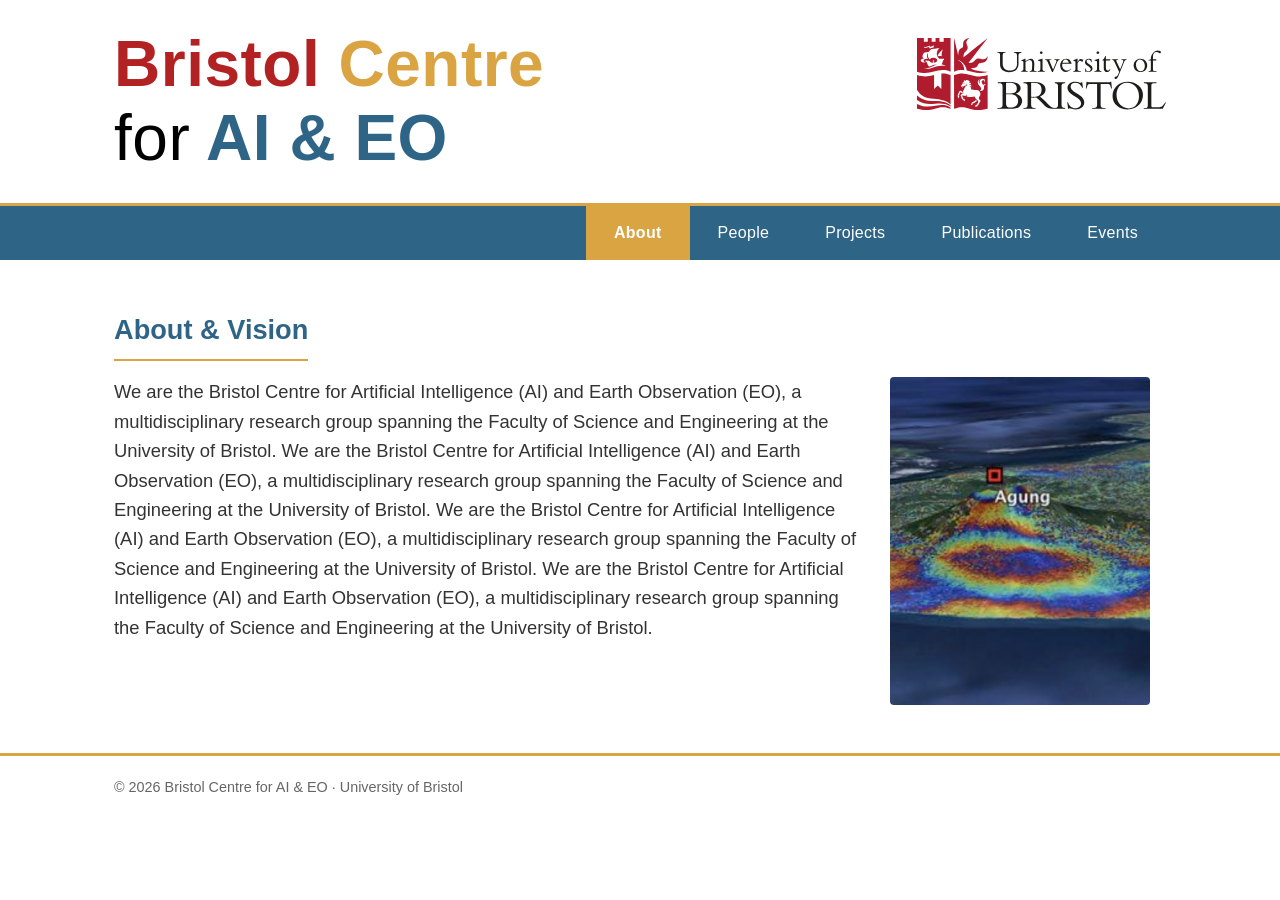
==== index.html @ e20cc198 "git init" ====
<!DOCTYPE html>
<html lang="en">
<head>
  <meta charset="UTF-8">
  <meta name="viewport" content="width=device-width, initial-scale=1.0">
  <title>Bristol Centre for AI &amp; EO</title>
  <style>
    :root {
      --teal: #2e6587;
      --gold: #D9A441;
      --brick: #B22222;
    }

    * {
      margin: 0;
      padding: 0;
      box-sizing: border-box;
    }

    body {
      font-family: "Myriad Pro", "Segoe UI", Helvetica, Arial, sans-serif;
      background: #ffffff;
      color: #1a1a1a;
      line-height: 1.6;
    }

    .container {
      max-width: 1100px;
      margin: 0 auto;
      padding: 0 24px;
    }

    /* Header */
    header {
      border-bottom: 3px solid var(--gold);
    }

    .header-inner {
      display: flex;
      align-items: flex-start;
      justify-content: space-between;
      flex-wrap: wrap;
      gap: 24px;
      padding-top: 28px;
      padding-bottom: 28px;
    }

    .site-title {
      font-size: 4rem;
      font-weight: 700;
      text-align: left;
      letter-spacing: 0.5px;
      line-height: 1.15;
    }

    .site-title .bristol { color: var(--brick); }
    .site-title .centre  { color: var(--gold); }
    .site-title .for     { color: #000000; font-weight: 500; }
    .site-title .aieo    { color: var(--teal); }

    .logo img {
      height: 72px;
      width: auto;
      display: block;
      margin-top: 10px;
    }

    /* Tab menu */
    nav {
      background: var(--teal);
    }

    .tabs {
      display: flex;
      justify-content: flex-end;
      list-style: none;
    }

    .tabs a {
      display: block;
      padding: 14px 28px;
      color: #ffffff;
      text-decoration: none;
      font-size: 1rem;
      letter-spacing: 0.3px;
      transition: background 0.2s ease;
    }

    .tabs a:hover {
      background: rgba(255, 255, 255, 0.12);
    }

    .tabs a.active {
      background: var(--gold);
      font-weight: 600;
    }

    /* Main content */
    main {
      padding: 48px 0;
    }

    main h2 {
      color: var(--teal);
      font-size: 1.7rem;
      margin-bottom: 16px;
      padding-bottom: 8px;
      border-bottom: 2px solid var(--gold);
      display: inline-block;
    }

    main p {
      font-size: 1.15rem;
      color: #333333;
    }

    .about-body {
      display: flex;
      align-items: flex-start;
      gap: 32px;
    }

    .about-body p {
      flex: 1;
      min-width: 0;
    }

    .about-figure {
      flex: 0 0 260px;
      margin-left: auto;
      margin-right: 16px;
    }

    .about-figure img {
      display: block;
      width: 100%;
      height: auto;
      border-radius: 4px;
    }

    /* Footer */
    footer {
      border-top: 3px solid var(--gold);
      margin-top: 0px;
    }

    footer .container {
      padding-top: 20px;
      padding-bottom: 20px;
      font-size: 0.9rem;
      color: #666666;
    }

    @media (max-width: 640px) {
      .header-inner {
        flex-direction: column;
        align-items: flex-start;
      }

      .logo img {
        height: 48px;
      }

      .tabs {
        flex-wrap: wrap;
      }

      .tabs a {
        padding: 12px 18px;
      }

      .about-body {
        flex-direction: column;
        gap: 24px;
      }

      .about-figure {
        flex: 1 1 auto;
        width: 100%;
        margin-right: 0;
      }
    }
  </style>
</head>
<body>

  <header>
    <div class="container header-inner">
      <h1 class="site-title">
        <span class="bristol">Bristol</span>
        <span class="centre">Centre</span><br>
        <span class="for">for</span>
        <span class="aieo">AI &amp; EO</span>
      </h1>
      <div class="logo">
        <img src="uob-logo.svg" alt="University of Bristol logo">
      </div>
    </div>
  </header>

  <nav>
    <div class="container">
      <ul class="tabs">
        <li><a href="#about" class="active">About</a></li>
        <li><a href="#people">People</a></li>
        <li><a href="#projects">Projects</a></li>
        <li><a href="#publications">Publications</a></li>
        <li><a href="#events">Events</a></li>
      </ul>
    </div>
  </nav>

  <main>
    <div class="container">
      <h2>About &amp; Vision</h2>
      <div class="about-body">
        <p>
          We are the Bristol Centre for Artificial Intelligence (AI) and Earth Observation (EO), a multidisciplinary research group spanning the Faculty of Science and Engineering at the University of Bristol. We are the Bristol Centre for Artificial Intelligence (AI) and Earth Observation (EO), a multidisciplinary research group spanning the Faculty of Science and Engineering at the University of Bristol. We are the Bristol Centre for Artificial Intelligence (AI) and Earth Observation (EO), a multidisciplinary research group spanning the Faculty of Science and Engineering at the University of Bristol. We are the Bristol Centre for Artificial Intelligence (AI) and Earth Observation (EO), a multidisciplinary research group spanning the Faculty of Science and Engineering at the University of Bristol.
        </p>
        <figure class="about-figure">
          <img src="img/teaser.jpg" alt="Bristol Centre for AI and Earth Observation">
        </figure>
      </div>
    </div>
  </main>

  <footer>
    <div class="container">
      &copy; 2026 Bristol Centre for AI &amp; EO &middot; University of Bristol
    </div>
  </footer>

</body>
</html>
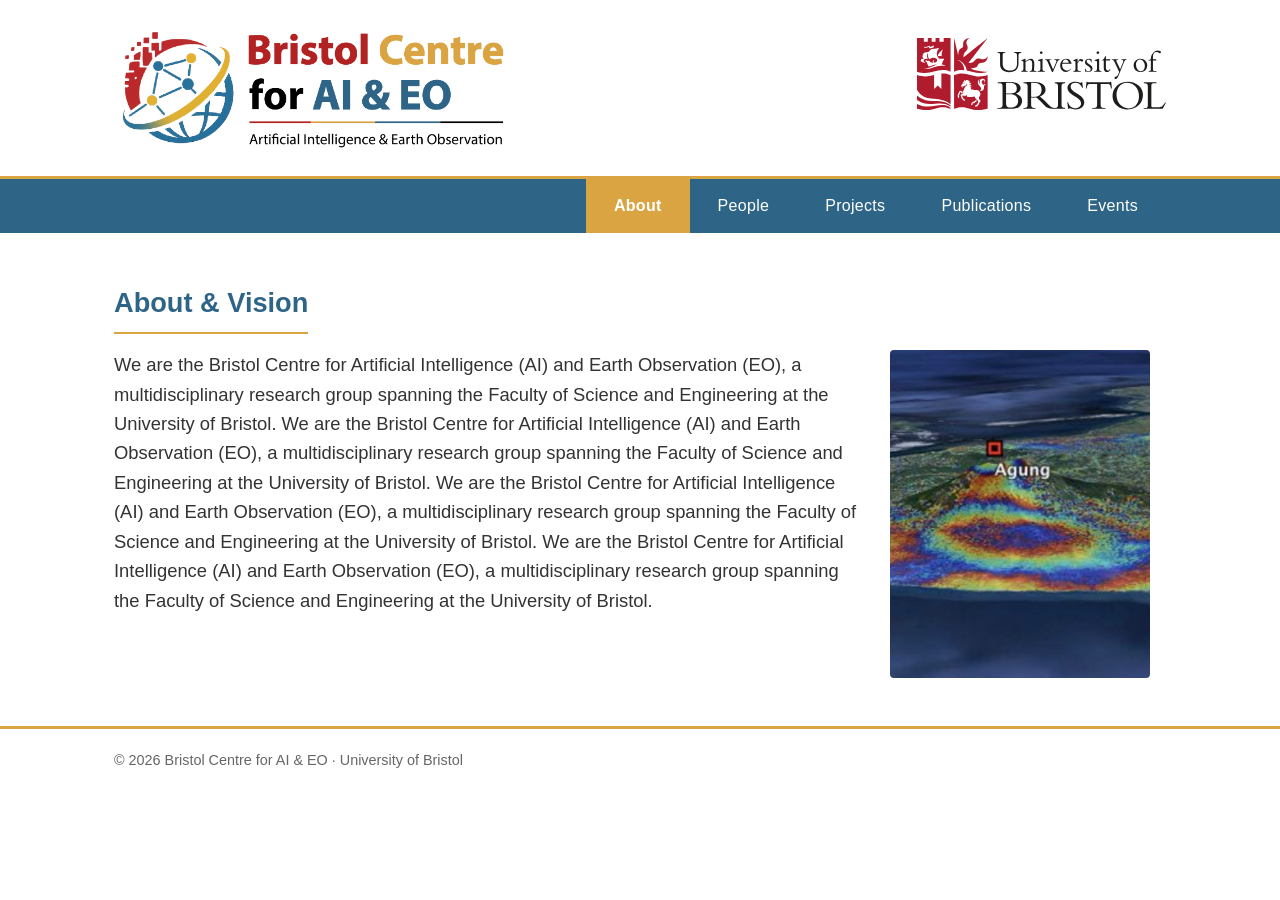
==== commit 57408632: "change to logo" ====
--- a/index.html
+++ b/index.html
@@ -45,18 +45,12 @@
       padding-bottom: 28px;
     }
 
-    .site-title {
-      font-size: 4rem;
-      font-weight: 700;
-      text-align: left;
-      letter-spacing: 0.5px;
-      line-height: 1.15;
-    }
-
-    .site-title .bristol { color: var(--brick); }
-    .site-title .centre  { color: var(--gold); }
-    .site-title .for     { color: #000000; font-weight: 500; }
-    .site-title .aieo    { color: var(--teal); }
+    .site-title img {
+      display: block;
+      height: 120px;
+      width: auto;
+      max-width: 100%;
+    }
 
     .logo img {
       height: 72px;
@@ -157,6 +151,11 @@
         align-items: flex-start;
       }
 
+      .site-title img {
+        height: auto;
+        width: 100%;
+      }
+
       .logo img {
         height: 48px;
       }
@@ -187,10 +186,7 @@
   <header>
     <div class="container header-inner">
       <h1 class="site-title">
-        <span class="bristol">Bristol</span>
-        <span class="centre">Centre</span><br>
-        <span class="for">for</span>
-        <span class="aieo">AI &amp; EO</span>
+        <img src="BristolAIEO_logo.png" alt="Bristol Centre for AI &amp; EO — Artificial Intelligence &amp; Earth Observation">
       </h1>
       <div class="logo">
         <img src="uob-logo.svg" alt="University of Bristol logo">
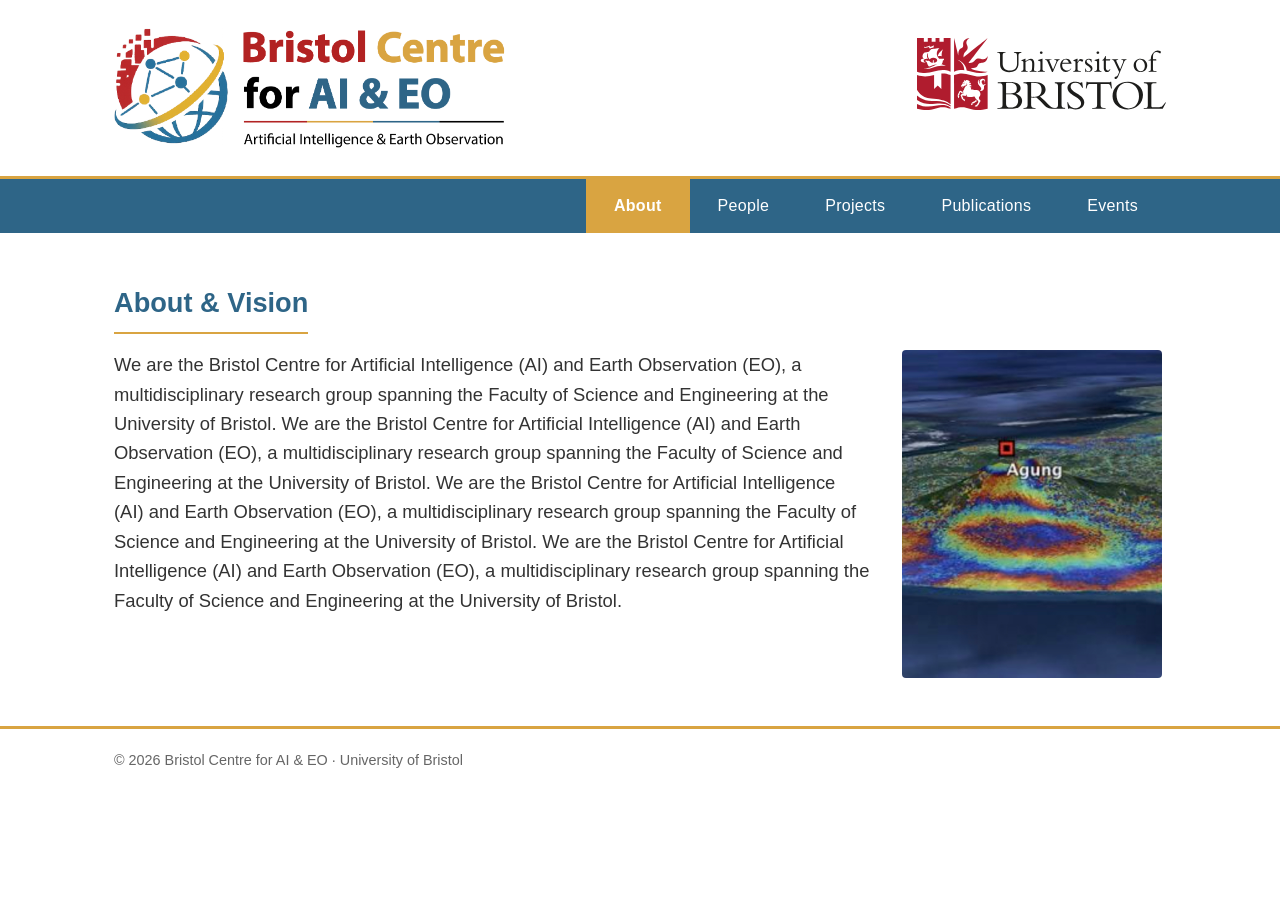
==== commit 7111429a: "event page" ====
--- a/index.html
+++ b/index.html
@@ -4,182 +4,7 @@
   <meta charset="UTF-8">
   <meta name="viewport" content="width=device-width, initial-scale=1.0">
   <title>Bristol Centre for AI &amp; EO</title>
-  <style>
-    :root {
-      --teal: #2e6587;
-      --gold: #D9A441;
-      --brick: #B22222;
-    }
-
-    * {
-      margin: 0;
-      padding: 0;
-      box-sizing: border-box;
-    }
-
-    body {
-      font-family: "Myriad Pro", "Segoe UI", Helvetica, Arial, sans-serif;
-      background: #ffffff;
-      color: #1a1a1a;
-      line-height: 1.6;
-    }
-
-    .container {
-      max-width: 1100px;
-      margin: 0 auto;
-      padding: 0 24px;
-    }
-
-    /* Header */
-    header {
-      border-bottom: 3px solid var(--gold);
-    }
-
-    .header-inner {
-      display: flex;
-      align-items: flex-start;
-      justify-content: space-between;
-      flex-wrap: wrap;
-      gap: 24px;
-      padding-top: 28px;
-      padding-bottom: 28px;
-    }
-
-    .site-title img {
-      display: block;
-      height: 120px;
-      width: auto;
-      max-width: 100%;
-    }
-
-    .logo img {
-      height: 72px;
-      width: auto;
-      display: block;
-      margin-top: 10px;
-    }
-
-    /* Tab menu */
-    nav {
-      background: var(--teal);
-    }
-
-    .tabs {
-      display: flex;
-      justify-content: flex-end;
-      list-style: none;
-    }
-
-    .tabs a {
-      display: block;
-      padding: 14px 28px;
-      color: #ffffff;
-      text-decoration: none;
-      font-size: 1rem;
-      letter-spacing: 0.3px;
-      transition: background 0.2s ease;
-    }
-
-    .tabs a:hover {
-      background: rgba(255, 255, 255, 0.12);
-    }
-
-    .tabs a.active {
-      background: var(--gold);
-      font-weight: 600;
-    }
-
-    /* Main content */
-    main {
-      padding: 48px 0;
-    }
-
-    main h2 {
-      color: var(--teal);
-      font-size: 1.7rem;
-      margin-bottom: 16px;
-      padding-bottom: 8px;
-      border-bottom: 2px solid var(--gold);
-      display: inline-block;
-    }
-
-    main p {
-      font-size: 1.15rem;
-      color: #333333;
-    }
-
-    .about-body {
-      display: flex;
-      align-items: flex-start;
-      gap: 32px;
-    }
-
-    .about-body p {
-      flex: 1;
-      min-width: 0;
-    }
-
-    .about-figure {
-      flex: 0 0 260px;
-      margin-left: auto;
-      margin-right: 16px;
-    }
-
-    .about-figure img {
-      display: block;
-      width: 100%;
-      height: auto;
-      border-radius: 4px;
-    }
-
-    /* Footer */
-    footer {
-      border-top: 3px solid var(--gold);
-      margin-top: 0px;
-    }
-
-    footer .container {
-      padding-top: 20px;
-      padding-bottom: 20px;
-      font-size: 0.9rem;
-      color: #666666;
-    }
-
-    @media (max-width: 640px) {
-      .header-inner {
-        flex-direction: column;
-        align-items: flex-start;
-      }
-
-      .site-title img {
-        height: auto;
-        width: 100%;
-      }
-
-      .logo img {
-        height: 48px;
-      }
-
-      .tabs {
-        flex-wrap: wrap;
-      }
-
-      .tabs a {
-        padding: 12px 18px;
-      }
-
-      .about-body {
-        flex-direction: column;
-        gap: 24px;
-      }
-
-      .about-figure {
-        flex: 1 1 auto;
-        width: 100%;
-        margin-right: 0;
-      }
-    }
-  </style>
+  <link rel="stylesheet" href="css/style.css">
 </head>
 <body>
 
@@ -197,11 +22,11 @@
   <nav>
     <div class="container">
       <ul class="tabs">
-        <li><a href="#about" class="active">About</a></li>
+        <li><a href="index.html" class="active">About</a></li>
         <li><a href="#people">People</a></li>
         <li><a href="#projects">Projects</a></li>
         <li><a href="#publications">Publications</a></li>
-        <li><a href="#events">Events</a></li>
+        <li><a href="events.html">Events</a></li>
       </ul>
     </div>
   </nav>
--- a/css/style.css
+++ b/css/style.css
@@ -0,0 +1,215 @@
+:root {
+  --teal: #2e6587;
+  --gold: #D9A441;
+  --brick: #B22222;
+}
+
+* {
+  margin: 0;
+  padding: 0;
+  box-sizing: border-box;
+}
+
+body {
+  font-family: "Myriad Pro", "Segoe UI", Helvetica, Arial, sans-serif;
+  background: #ffffff;
+  color: #1a1a1a;
+  line-height: 1.6;
+}
+
+.container {
+  max-width: 1100px;
+  margin: 0 auto;
+  padding: 0 24px;
+}
+
+/* Header */
+header {
+  border-bottom: 3px solid var(--gold);
+}
+
+.header-inner {
+  display: flex;
+  align-items: flex-start;
+  justify-content: space-between;
+  flex-wrap: wrap;
+  gap: 24px;
+  padding-top: 28px;
+  padding-bottom: 28px;
+}
+
+.site-title img {
+  display: block;
+  height: 120px;
+  width: auto;
+  max-width: 100%;
+}
+
+.logo img {
+  height: 72px;
+  width: auto;
+  display: block;
+  margin-top: 10px;
+}
+
+/* Tab menu */
+nav {
+  background: var(--teal);
+}
+
+.tabs {
+  display: flex;
+  justify-content: flex-end;
+  list-style: none;
+}
+
+.tabs a {
+  display: block;
+  padding: 14px 28px;
+  color: #ffffff;
+  text-decoration: none;
+  font-size: 1rem;
+  letter-spacing: 0.3px;
+  transition: background 0.2s ease;
+}
+
+.tabs a:hover {
+  background: rgba(255, 255, 255, 0.12);
+}
+
+.tabs a.active {
+  background: var(--gold);
+  font-weight: 600;
+}
+
+/* Main content */
+main {
+  padding: 48px 0;
+}
+
+main h2 {
+  color: var(--teal);
+  font-size: 1.7rem;
+  margin-bottom: 16px;
+  padding-bottom: 8px;
+  border-bottom: 2px solid var(--gold);
+  display: inline-block;
+}
+
+main p {
+  font-size: 1.15rem;
+  color: #333333;
+}
+
+.about-body {
+  display: flex;
+  align-items: flex-start;
+  gap: 32px;
+}
+
+.about-body p {
+  flex: 1;
+  min-width: 0;
+}
+
+.about-figure {
+  flex: 0 0 260px;
+  margin-left: auto;
+  margin-right: 4px;
+}
+
+.about-figure img {
+  display: block;
+  width: 100%;
+  height: auto;
+  border-radius: 4px;
+}
+
+/* Events table */
+.table-wrap {
+  overflow-x: auto;
+}
+
+.events-table {
+  width: 100%;
+  border-collapse: collapse;
+  font-size: 1.05rem;
+}
+
+.events-table th {
+  text-align: left;
+  padding: 12px 16px;
+  font-weight: 600;
+  white-space: nowrap;
+  border-bottom: 1px solid #e0e0e0;
+}
+
+.events-table td {
+  padding: 14px 16px;
+  border-bottom: 1px solid #e0e0e0;
+  color: #333333;
+  vertical-align: top;
+}
+
+.events-table td:first-child {
+  width: 220px;
+  white-space: nowrap;
+  color: var(--teal);
+  font-weight: 500;
+}
+
+.events-table tbody tr:hover {
+  background: #f7f7f7;
+}
+
+/* Footer */
+footer {
+  border-top: 3px solid var(--gold);
+  margin-top: 0px;
+}
+
+footer .container {
+  padding-top: 20px;
+  padding-bottom: 20px;
+  font-size: 0.9rem;
+  color: #666666;
+}
+
+@media (max-width: 640px) {
+  .header-inner {
+    flex-direction: column;
+    align-items: flex-start;
+  }
+
+  .site-title img {
+    height: auto;
+    width: 100%;
+  }
+
+  .logo img {
+    height: 48px;
+  }
+
+  .tabs {
+    flex-wrap: wrap;
+  }
+
+  .tabs a {
+    padding: 12px 18px;
+  }
+
+  .about-body {
+    flex-direction: column;
+    gap: 24px;
+  }
+
+  .about-figure {
+    flex: 1 1 auto;
+    width: 100%;
+    margin-right: 0;
+  }
+
+  .events-table td:first-child {
+    width: auto;
+  }
+}
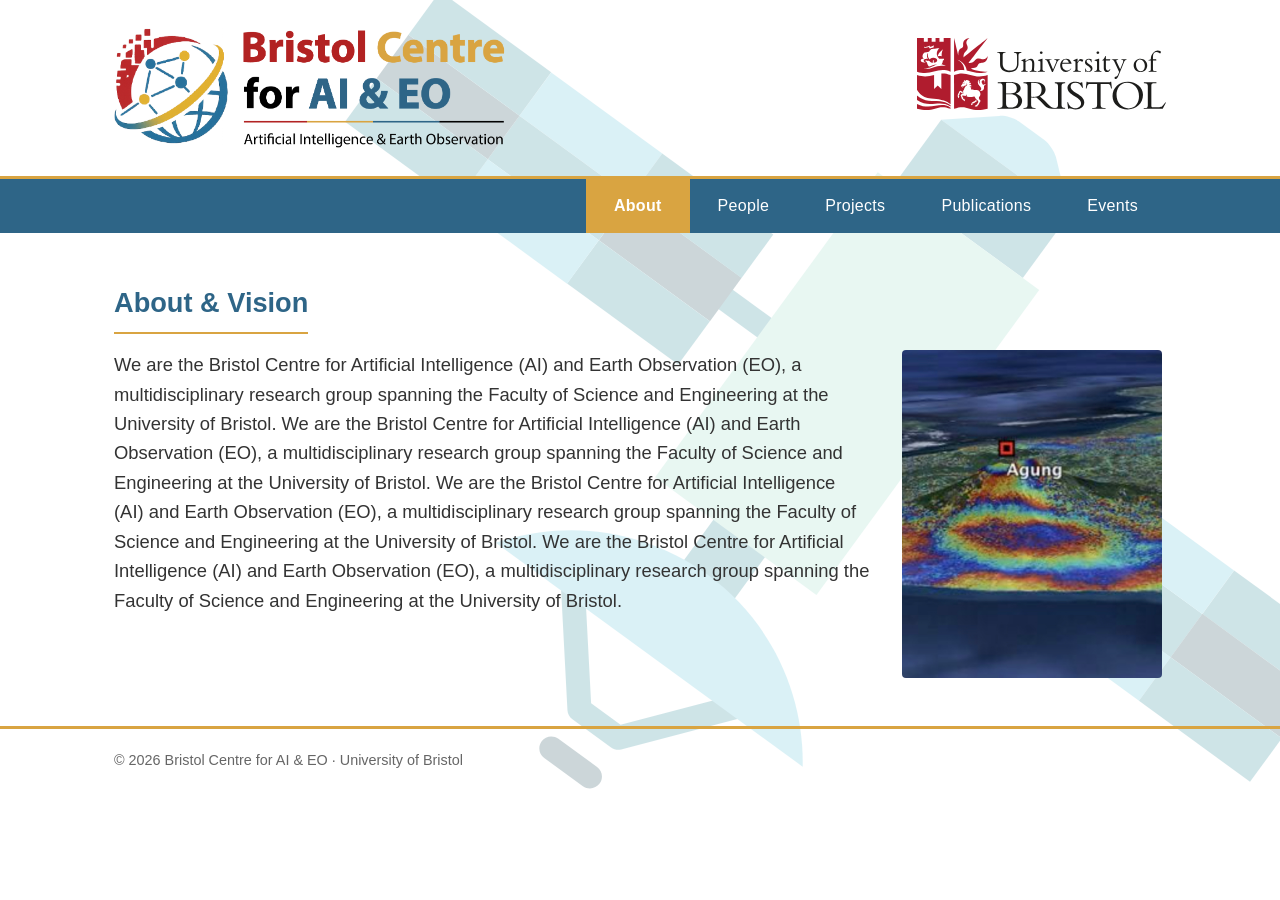
==== commit dbc9b78e: "add sat background" ====
--- a/index.html
+++ b/index.html
@@ -7,6 +7,8 @@
   <link rel="stylesheet" href="css/style.css">
 </head>
 <body>
+
+  <div class="page-top">
 
   <header>
     <div class="container header-inner">
@@ -45,11 +47,15 @@
     </div>
   </main>
 
+  
+
   <footer>
     <div class="container">
       &copy; 2026 Bristol Centre for AI &amp; EO &middot; University of Bristol
     </div>
   </footer>
 
+  </div>
+  
 </body>
 </html>
--- a/css/style.css
+++ b/css/style.css
@@ -21,6 +21,30 @@
   max-width: 1100px;
   margin: 0 auto;
   padding: 0 24px;
+}
+
+/* Satellite watermark spanning the header and main content */
+.page-top {
+  position: relative;
+  overflow: hidden;
+}
+
+.page-top::before {
+  content: "";
+  position: absolute;
+  inset: 0;
+  background-image: url("../img/satellite-svgrepo-com.svg");
+  background-repeat: no-repeat;
+  background-position: right -65px top -110px;
+  background-size: 1000px 1000px;
+  opacity: 0.2;
+  pointer-events: none;
+  z-index: 0;
+}
+
+.page-top > * {
+  position: relative;
+  z-index: 1;
 }
 
 /* Header */
@@ -181,6 +205,11 @@
     align-items: flex-start;
   }
 
+  .page-top::before {
+    background-size: 320px 320px;
+    background-position: right -40px center;
+  }
+
   .site-title img {
     height: auto;
     width: 100%;
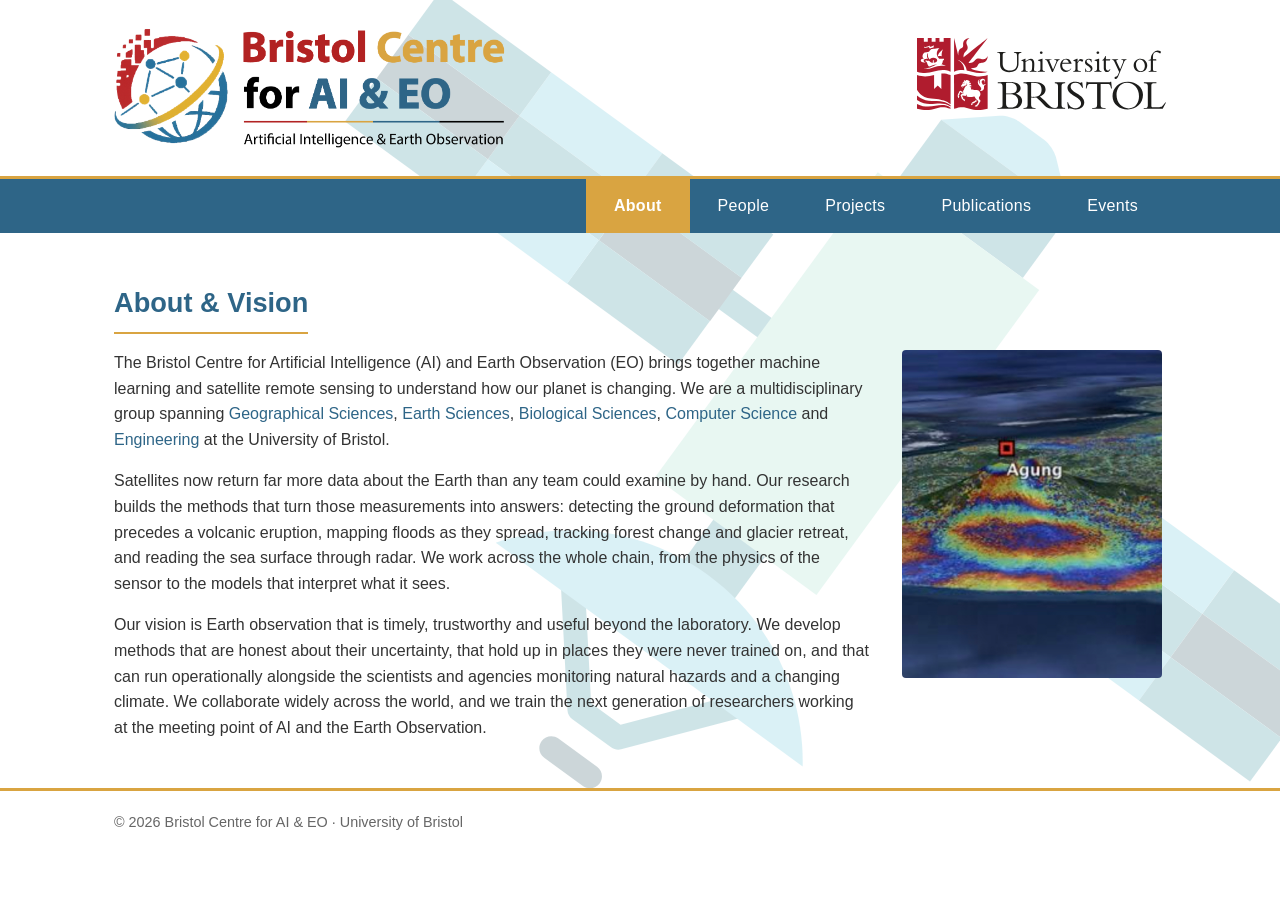
==== commit 27e34f60: "update About and Vision" ====
--- a/index.html
+++ b/index.html
@@ -25,9 +25,9 @@
     <div class="container">
       <ul class="tabs">
         <li><a href="index.html" class="active">About</a></li>
-        <li><a href="#people">People</a></li>
-        <li><a href="#projects">Projects</a></li>
-        <li><a href="#publications">Publications</a></li>
+        <li><a href="people.html">People</a></li>
+        <li><a href="projects.html">Projects</a></li>
+        <li><a href="publications.html">Publications</a></li>
         <li><a href="events.html">Events</a></li>
       </ul>
     </div>
@@ -37,9 +37,28 @@
     <div class="container">
       <h2>About &amp; Vision</h2>
       <div class="about-body">
-        <p>
-          We are the Bristol Centre for Artificial Intelligence (AI) and Earth Observation (EO), a multidisciplinary research group spanning the Faculty of Science and Engineering at the University of Bristol. We are the Bristol Centre for Artificial Intelligence (AI) and Earth Observation (EO), a multidisciplinary research group spanning the Faculty of Science and Engineering at the University of Bristol. We are the Bristol Centre for Artificial Intelligence (AI) and Earth Observation (EO), a multidisciplinary research group spanning the Faculty of Science and Engineering at the University of Bristol. We are the Bristol Centre for Artificial Intelligence (AI) and Earth Observation (EO), a multidisciplinary research group spanning the Faculty of Science and Engineering at the University of Bristol.
-        </p>
+        <div class="about-text">
+          <p>
+            The Bristol Centre for Artificial Intelligence (AI) and Earth Observation (EO) brings together
+            machine learning and satellite remote sensing to understand how our planet is changing. We are a
+            multidisciplinary group spanning <a href="https://www.bristol.ac.uk/geography/" target="_blank">Geographical Sciences</a>, <a href="https://www.bristol.ac.uk/earthsciences/" target="_blank">Earth Sciences</a>, 
+            <a href="https://www.bristol.ac.uk/biology/" target="_blank">Biological Sciences</a>, <a href="https://www.bristol.ac.uk/science-engineering/schools/computer-science/" target="_blank">Computer Science</a> and <a href="https://www.bristol.ac.uk/science-engineering/schools/elec-mech/" target="_blank">Engineering</a> at the University of Bristol.
+          </p>
+          <p>
+            Satellites now return far more data about the Earth than any team could examine by hand. Our
+            research builds the methods that turn those measurements into answers: detecting the ground
+            deformation that precedes a volcanic eruption, mapping floods as they spread, tracking forest
+            change and glacier retreat, and reading the sea surface through radar. We work across the whole
+            chain, from the physics of the sensor to the models that interpret what it sees.
+          </p>
+          <p>
+            Our vision is Earth observation that is timely, trustworthy and useful beyond the laboratory. We
+            develop methods that are honest about their uncertainty, that hold up in places they were never
+            trained on, and that can run operationally alongside the scientists and agencies monitoring
+            natural hazards and a changing climate. We collaborate widely across the world, and we train the
+            next generation of researchers working at the meeting point of AI and the Earth Observation.
+          </p>
+        </div>
         <figure class="about-figure">
           <img src="img/teaser.jpg" alt="Bristol Centre for AI and Earth Observation">
         </figure>
--- a/css/style.css
+++ b/css/style.css
@@ -121,7 +121,7 @@
 }
 
 main p {
-  font-size: 1.15rem;
+  font-size: 1.0rem;
   color: #333333;
 }
 
@@ -131,9 +131,32 @@
   gap: 32px;
 }
 
-.about-body p {
+.about-text {
   flex: 1;
   min-width: 0;
+}
+
+.about-text p + p {
+  margin-top: 1em;
+}
+
+/* Inline links: identical before and after visiting */
+.about-text a,
+.about-text a:link,
+.about-text a:visited,
+.about-text a:hover,
+.about-text a:active,
+.about-text a:focus {
+  color: var(--teal);
+  text-decoration: none;
+}
+
+/* Non-colour cue on hover/focus — teal on body grey is only 2:1, so colour
+   alone does not distinguish these links (WCAG 1.4.1). Delete to make the
+   links completely static. */
+.about-text a:hover,
+.about-text a:focus-visible {
+  text-decoration: underline;
 }
 
 .about-figure {
@@ -186,6 +209,304 @@
   background: #f7f7f7;
 }
 
+/* People page */
+.filter-chips {
+  display: flex;
+  gap: 8px;
+  flex-wrap: wrap;
+  margin: 0 0 28px;
+}
+
+.chip {
+  font-size: 0.85rem;
+  padding: 4px 14px;
+  border: 1px solid #cccccc;
+  border-radius: 20px;
+  cursor: pointer;
+  background: #f5f5f5;
+  color: #555555;
+  transition: background 0.15s, color 0.15s, border-color 0.15s;
+  user-select: none;
+}
+
+.chip:hover {
+  border-color: var(--teal);
+  color: var(--teal);
+}
+
+.chip.active {
+  background: var(--teal);
+  color: #ffffff;
+  border-color: var(--teal);
+}
+
+.people-grid {
+  display: grid;
+  grid-template-columns: repeat(auto-fill, minmax(160px, 1fr));
+  gap: 24px;
+  margin: 20px 0 10px;
+}
+
+.people-card {
+  text-align: center;
+}
+
+.people-card img {
+  width: 100%;
+  aspect-ratio: 1 / 1;
+  object-fit: cover;
+  object-position: 50% 30%;
+  border-radius: 6px;
+  background: #f5f5f5;
+  display: block;
+}
+
+.people-card a {
+  text-decoration: none;
+}
+
+.people-name {
+  margin-top: 10px;
+  font-size: 1rem;
+  color: #333333;
+}
+
+.people-card a:hover .people-name {
+  font-weight: 600;
+  color: var(--teal);
+}
+
+.people-tags {
+  display: flex;
+  flex-wrap: wrap;
+  justify-content: center;
+  gap: 4px;
+  margin-top: 6px;
+}
+
+.people-tag {
+  font-size: 0.7rem;
+  padding: 1px 7px;
+  border-radius: 3px;
+  border: 1px solid currentColor;
+  font-weight: 600;
+  letter-spacing: 0.02em;
+}
+
+.people-tag.tag-satellite { color: #8e4a76; }
+.people-tag.tag-insar     { color: #3f7752; }
+.people-tag.tag-sar       { color: #5546b3; }
+.people-tag.tag-volcano   { color: #a83e21; }
+.people-tag.tag-flood     { color: #1c6580; }
+.people-tag.tag-forest    { color: #2b6129; }
+.people-tag.tag-glacier   { color: #5e3b1d; }
+
+/* School badges: filled, to read as a distinct set from the outlined topic tags */
+.people-school {
+  display: inline-block;
+  font-size: 0.65rem;
+  padding: 2px 8px;
+  border-radius: 3px;
+  font-weight: 500;
+  letter-spacing: 0.02em;
+  margin-top: 5px;
+}
+
+.people-school.school-biological   { background: #e6f0e4; color: #35602d; }
+.people-school.school-computer     { background: #e8eef8; color: #2d4a76; }
+.people-school.school-earth        { background: #f5eee2; color: #6f5122; }
+.people-school.school-eem          { background: #eee8f4; color: #533b6b; }
+.people-school.school-geographical { background: #e3f0f1; color: #255760; }
+
+.chip-row {
+  display: flex;
+  align-items: baseline;
+  flex-wrap: wrap;
+  gap: 15px;
+  margin-bottom: -20px;
+}
+
+.chip-row-label {
+  font-size: 1rem;
+  color: #777777;
+  min-width: 104px;
+}
+
+.people-sep {
+  border: 0;
+  border-top: 1px solid #e0e0e0;
+  margin: 28px 0;
+}
+
+.paper-sep {
+  border: 0;
+  border-top: 1px solid #e0e0e0;
+  margin: 28px 0;
+  padding: 8px 0;}
+
+/* Projects page */
+.project-list {
+  display: grid;
+  gap: 16px;
+  margin-top: 24px;
+}
+
+.project-card {
+  border: 1px solid #e0e0e0;
+  border-radius: 6px;
+  background: rgba(255, 255, 255, 0.72);
+  transition: border-color 0.15s;
+}
+
+.project-card:hover {
+  border-color: var(--teal);
+}
+
+.project-card a {
+  display: block;
+  padding: 18px 20px;
+  text-decoration: none;
+}
+
+.project-title {
+  font-size: 1.15rem;
+  font-weight: 600;
+  color: var(--teal);
+  line-height: 1.4;
+}
+
+.project-card a:hover .project-title {
+  text-decoration: underline;
+}
+
+.project-link {
+  display: block;
+  margin-top: 6px;
+  font-size: 0.85rem;
+  color: #777777;
+  word-break: break-word;
+}
+
+/* Key publications */
+.pub-list {
+  list-style: none;
+  margin-top: 20px;
+}
+
+.pub-item {
+  padding: 16px 0;
+  border-bottom: 1px solid #e8e8e8;
+}
+
+.pub-item:last-child {
+  border-bottom: 0;
+}
+
+.pub-title {
+  font-size: 1.05rem;
+  font-weight: 600;
+  color: var(--teal);
+  text-decoration: none;
+  line-height: 1.4;
+}
+
+.pub-title:hover {
+  text-decoration: underline;
+}
+
+.pub-authors {
+  font-size: 0.92rem;
+  color: #555555;
+  margin-top: 5px;
+  line-height: 1.5;
+}
+
+.pub-source {
+  font-size: 0.88rem;
+  color: #777777;
+  margin-top: 3px;
+}
+
+/* Collaboration map */
+.map-wrap {
+  position: relative;
+  margin: 24px 0 8px;
+  line-height: 0;
+}
+
+.map-base {
+  width: 100%;
+  height: auto;
+  display: block;
+}
+
+.map-marker {
+  position: absolute;
+  width: 20px;
+  height: 20px;
+  margin: -10px 0 0 -10px;
+  border-radius: 50%;
+  background: var(--brick);
+  border: 2px solid #ffffff;
+  opacity: 0.85;
+  cursor: default;
+  transition: transform 0.15s;
+}
+
+.map-marker:hover {
+  transform: scale(1.25);
+  opacity: 1;
+}
+
+.map-marker.map-home {
+  background: #1a1a1a;
+  width: 16px;
+  height: 16px;
+  margin: -8px 0 0 -8px;
+}
+
+.map-legend {
+  display: flex;
+  flex-wrap: wrap;
+  gap: 18px;
+  align-items: center;
+  font-size: 0.85rem;
+  color: #666666;
+  margin-bottom: 28px;
+}
+
+.map-legend span {
+  display: flex;
+  align-items: center;
+  gap: 7px;
+}
+
+.map-legend i {
+  width: 13px;
+  height: 13px;
+  border-radius: 50%;
+  border: 2px solid #ffffff;
+  outline: 1px solid #dddddd;
+}
+
+.map-legend i.key-collab { background: var(--brick); }
+.map-legend i.key-home   { background: #1a1a1a; }
+
+@media (max-width: 640px) {
+  .map-marker {
+    width: 14px;
+    height: 14px;
+    margin: -7px 0 0 -7px;
+    border-width: 1.5px;
+  }
+
+  .map-marker.map-home {
+    width: 11px;
+    height: 11px;
+    margin: -5.5px 0 0 -5.5px;
+  }
+}
+
 /* Footer */
 footer {
   border-top: 3px solid var(--gold);
@@ -241,4 +562,9 @@
   .events-table td:first-child {
     width: auto;
   }
-}
+
+  .people-grid {
+    grid-template-columns: repeat(auto-fill, minmax(120px, 1fr));
+    gap: 16px;
+  }
+}
